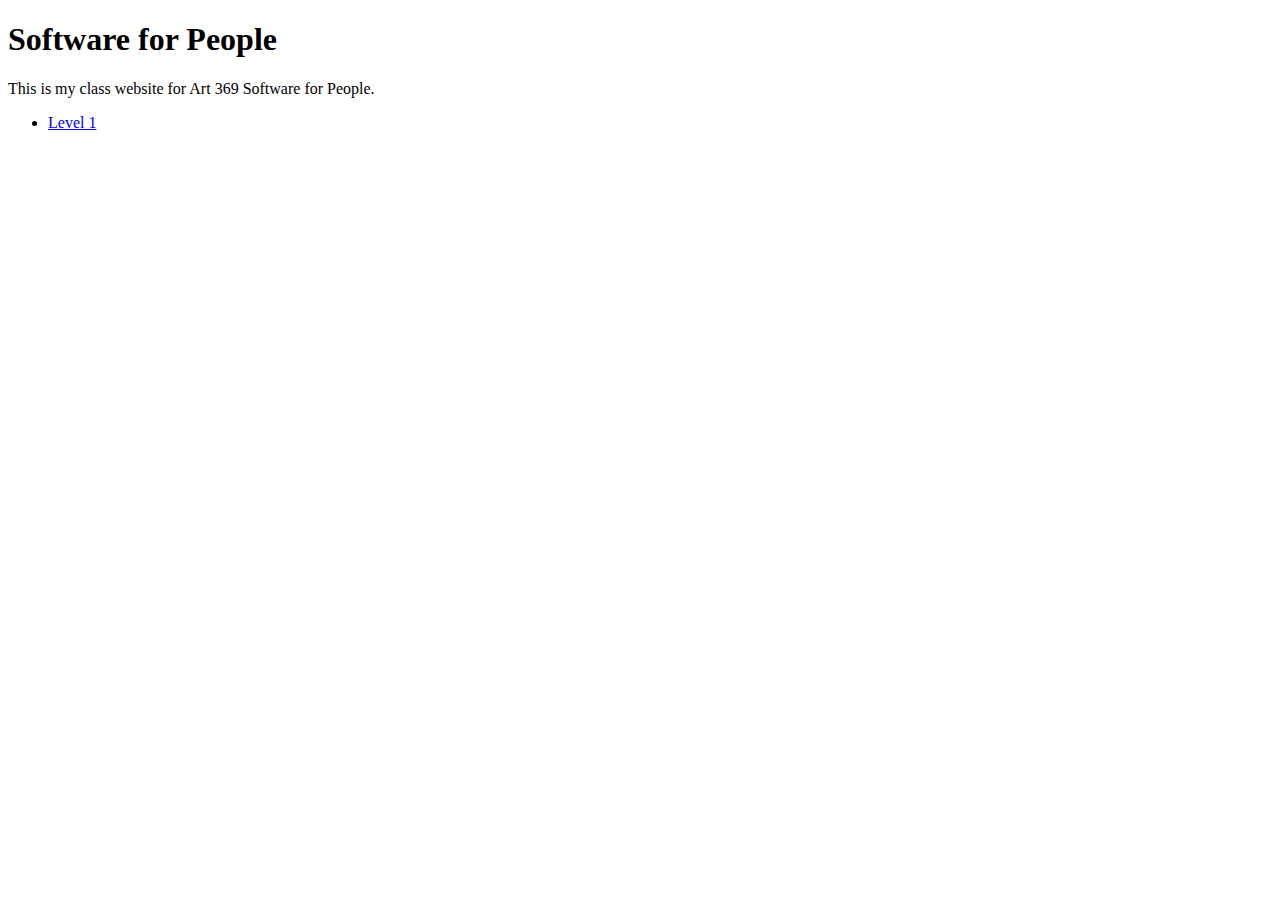
==== level 1/index.html @ e8f89c9c "added level-1 html and created new folder" ====
<!DOCTYPE html>
<html lang="en">
<head>
    <meta charset="UTF-8"> 
    <meta name="viewport" content="width=device-width, initial-scale=1.0">
    <title>Art 369: Software for People</title>
</head>
<body>
    <h1>Software for People</h1>
    <p>This is my class website for Art 369 Software for People.</p>

    <ul>
        <li><a href="/level 1/level-1.html">Level 1</a></li>
    </ul>
</body>
</html>
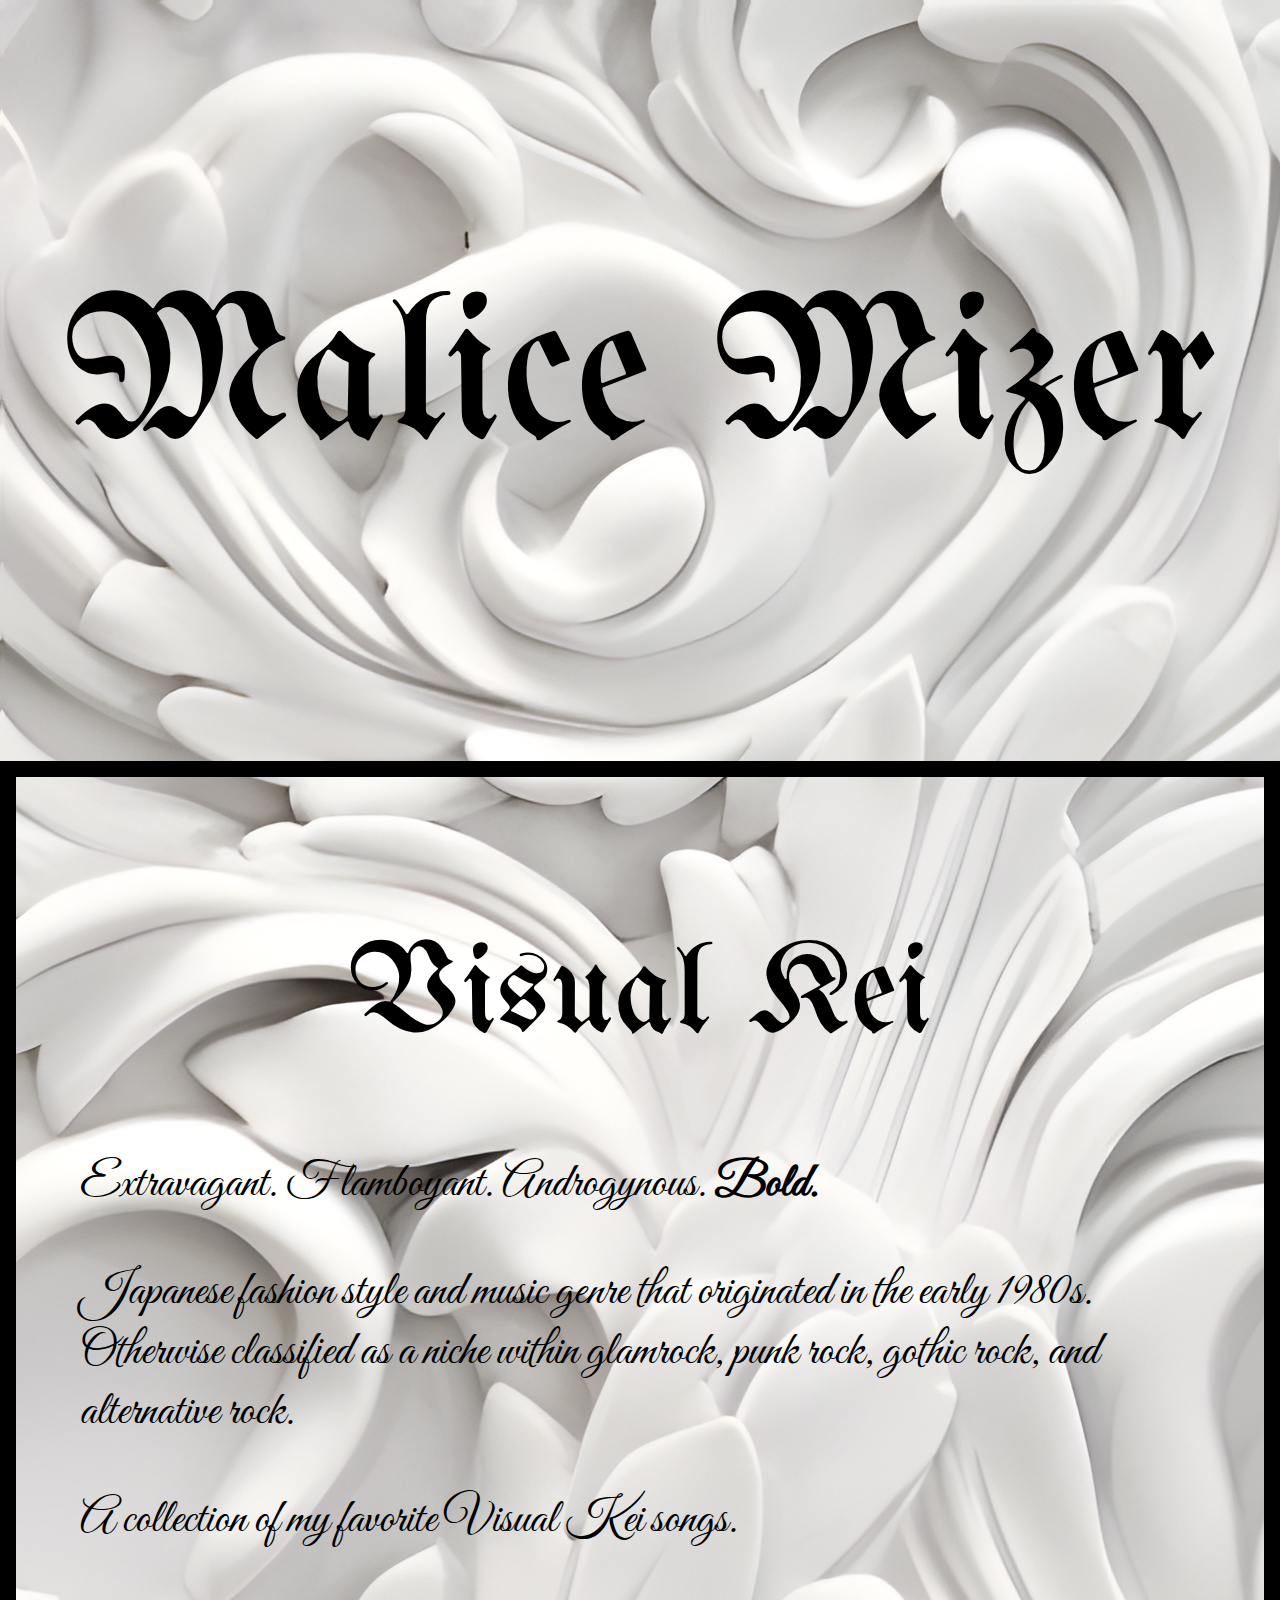
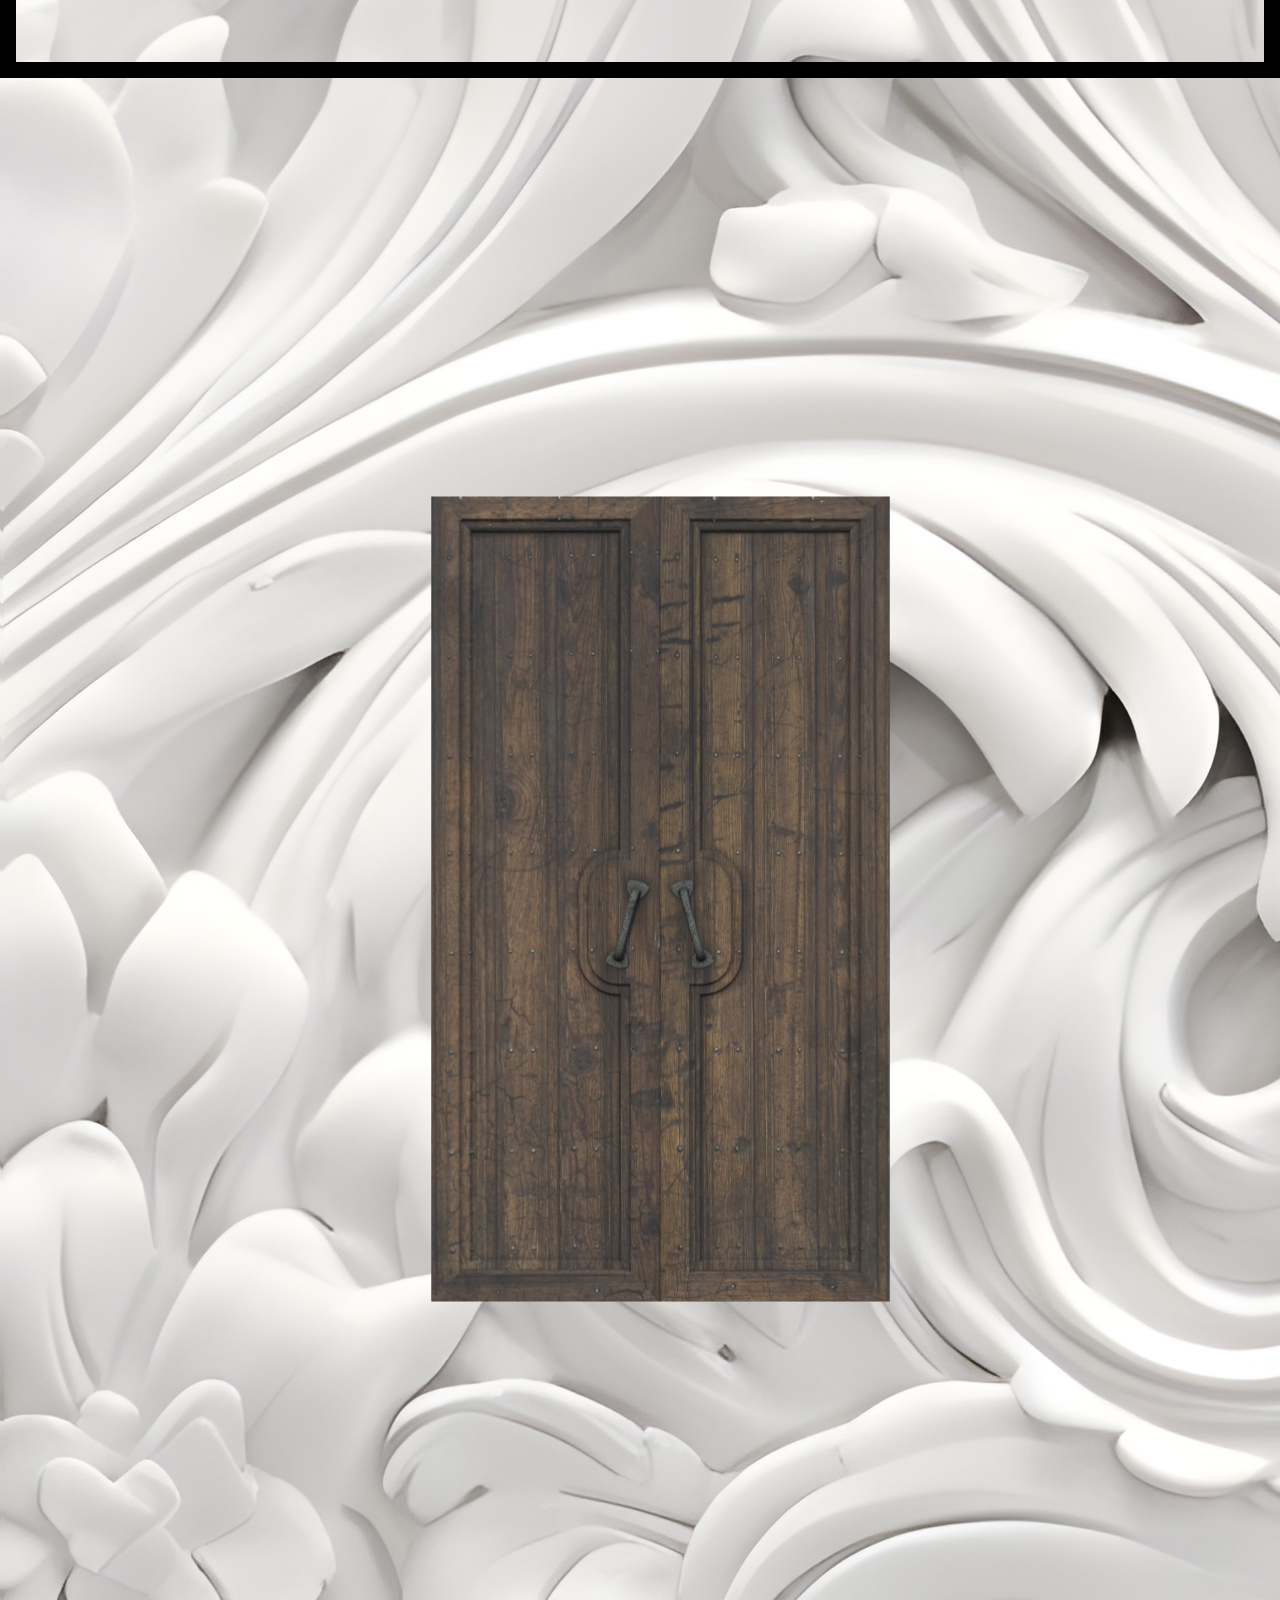
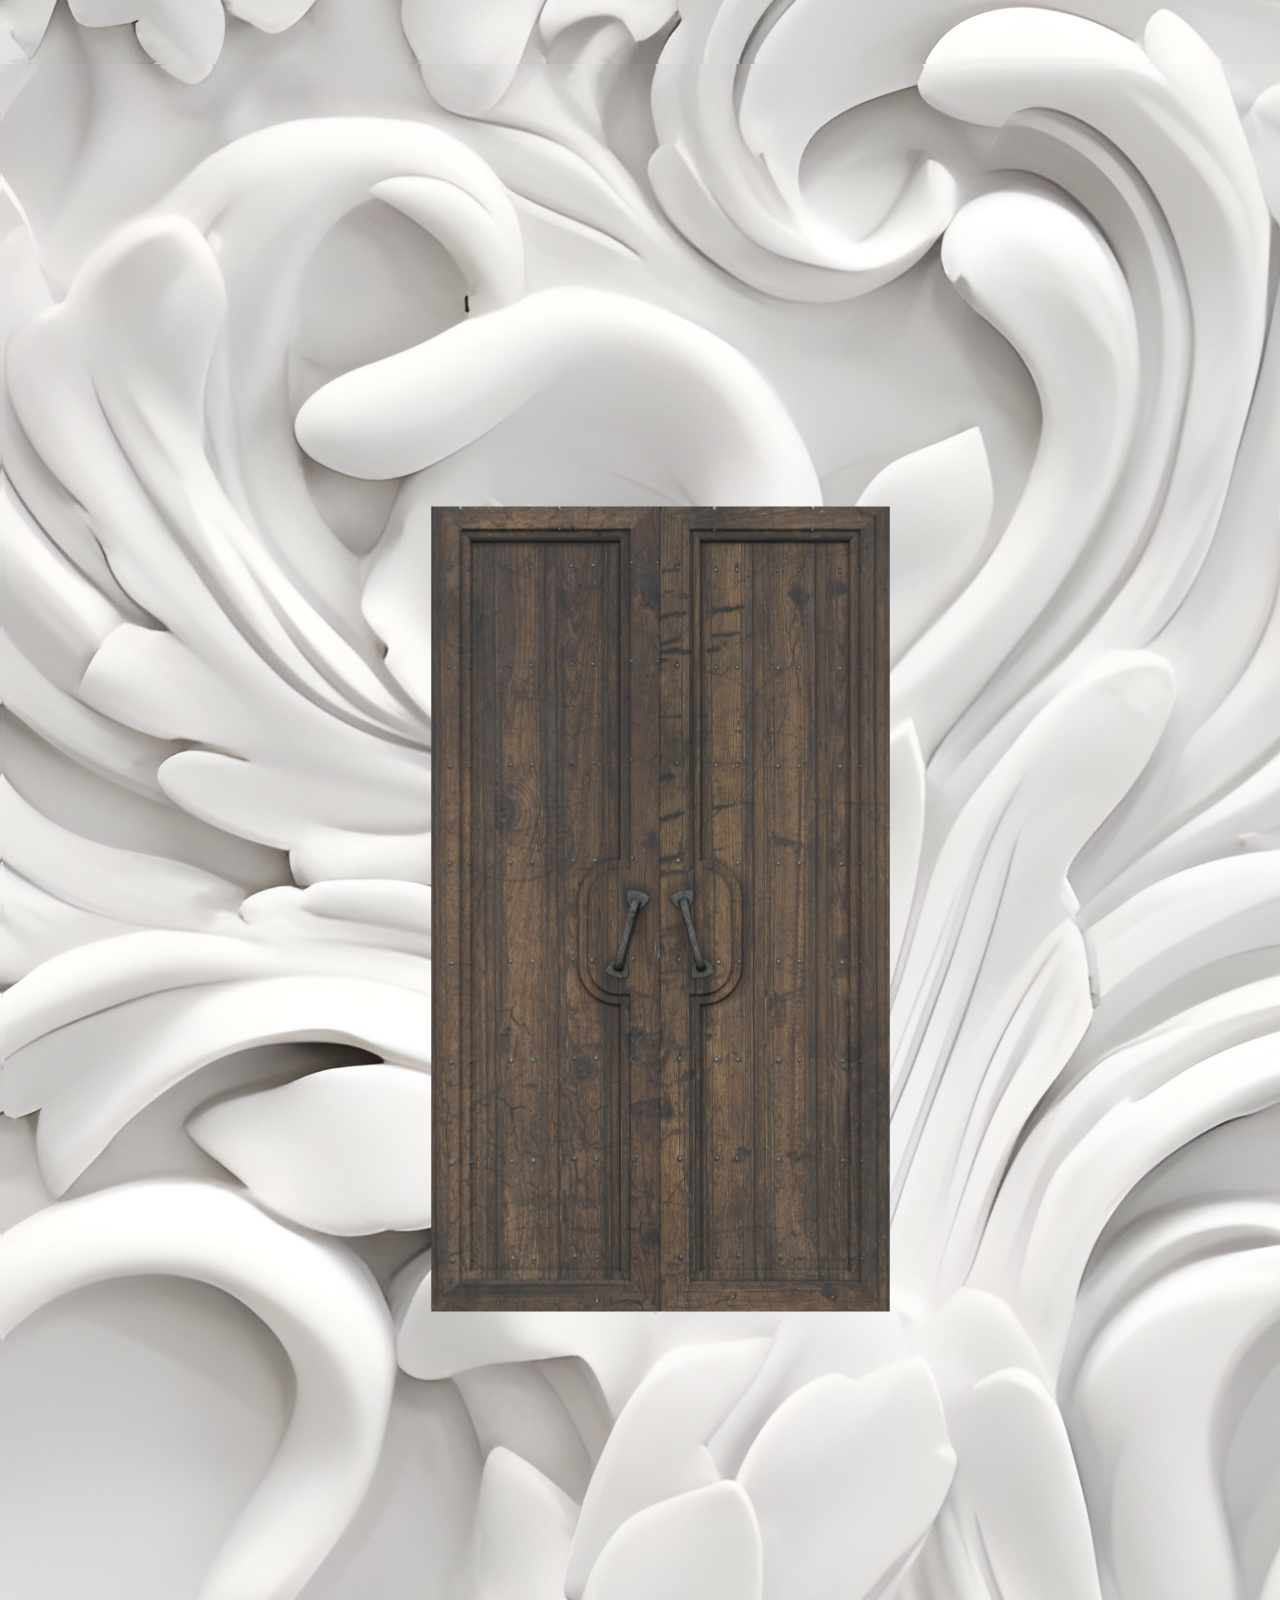
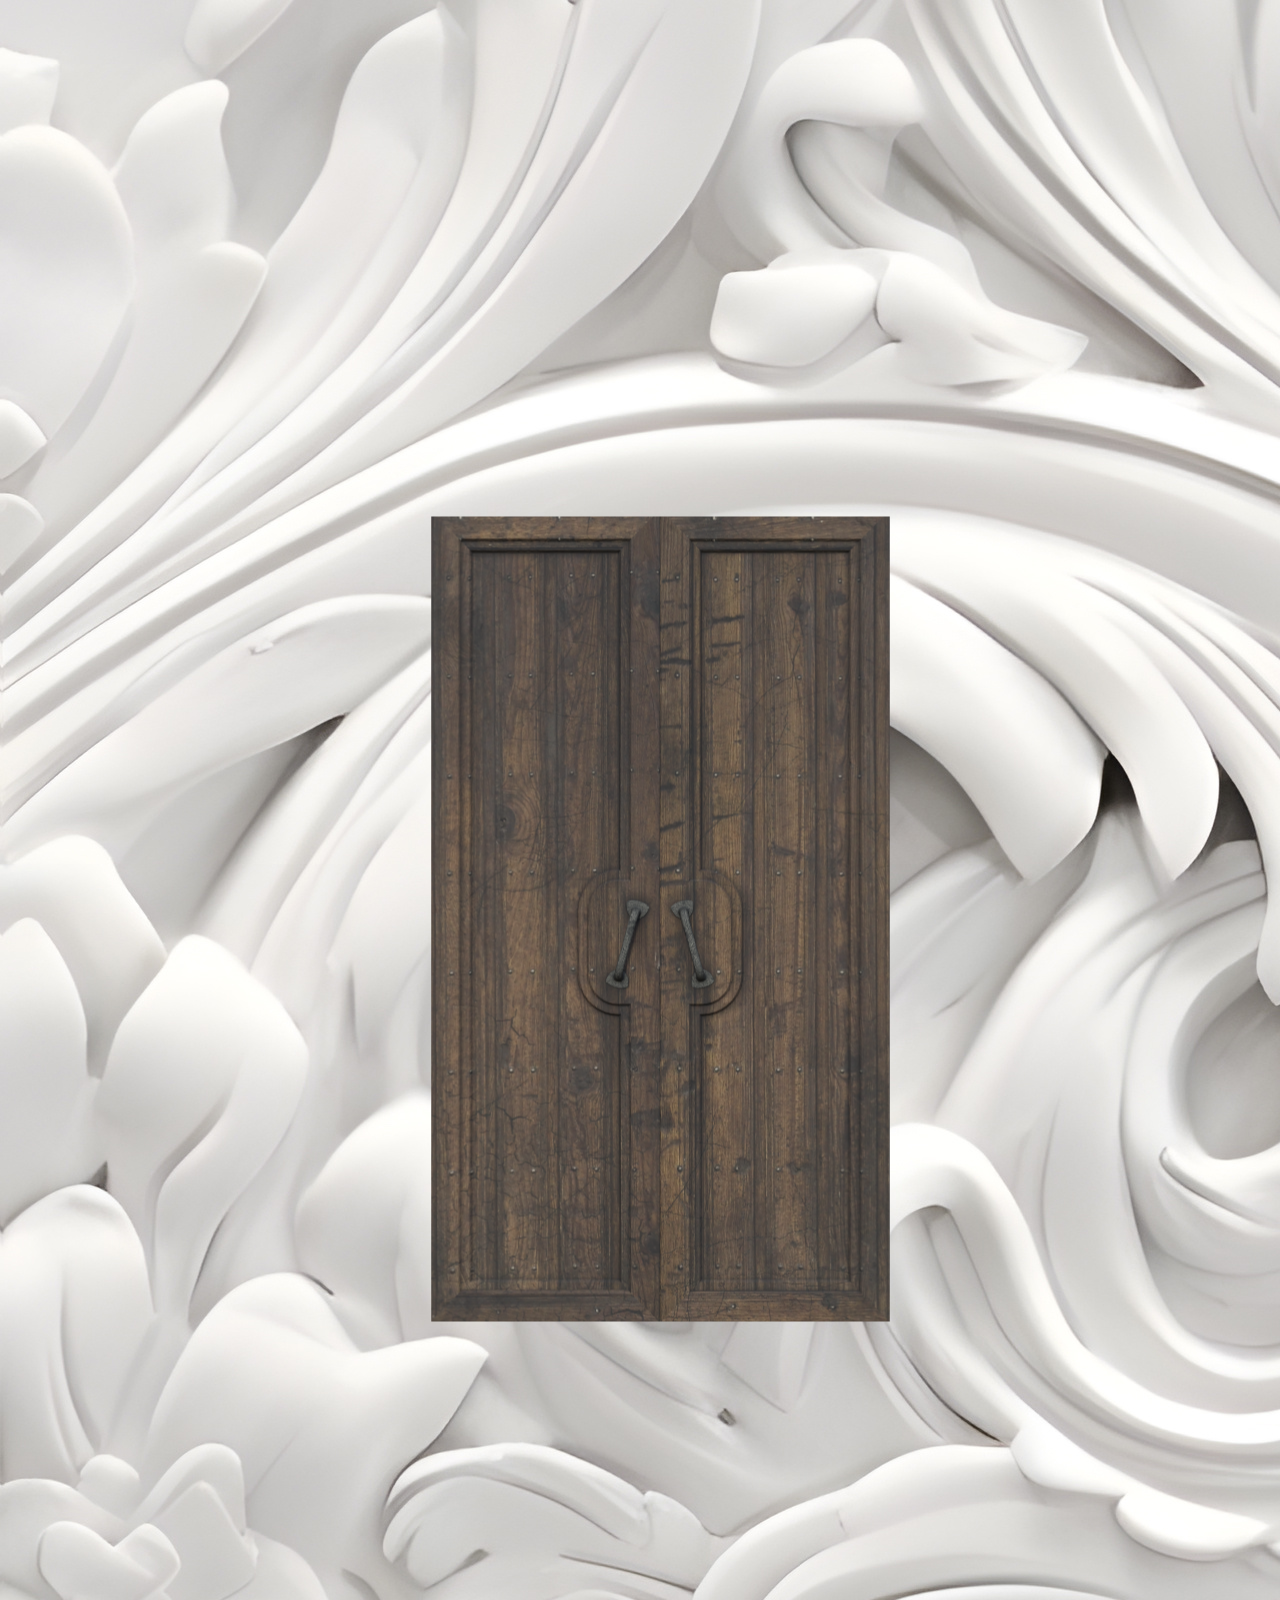
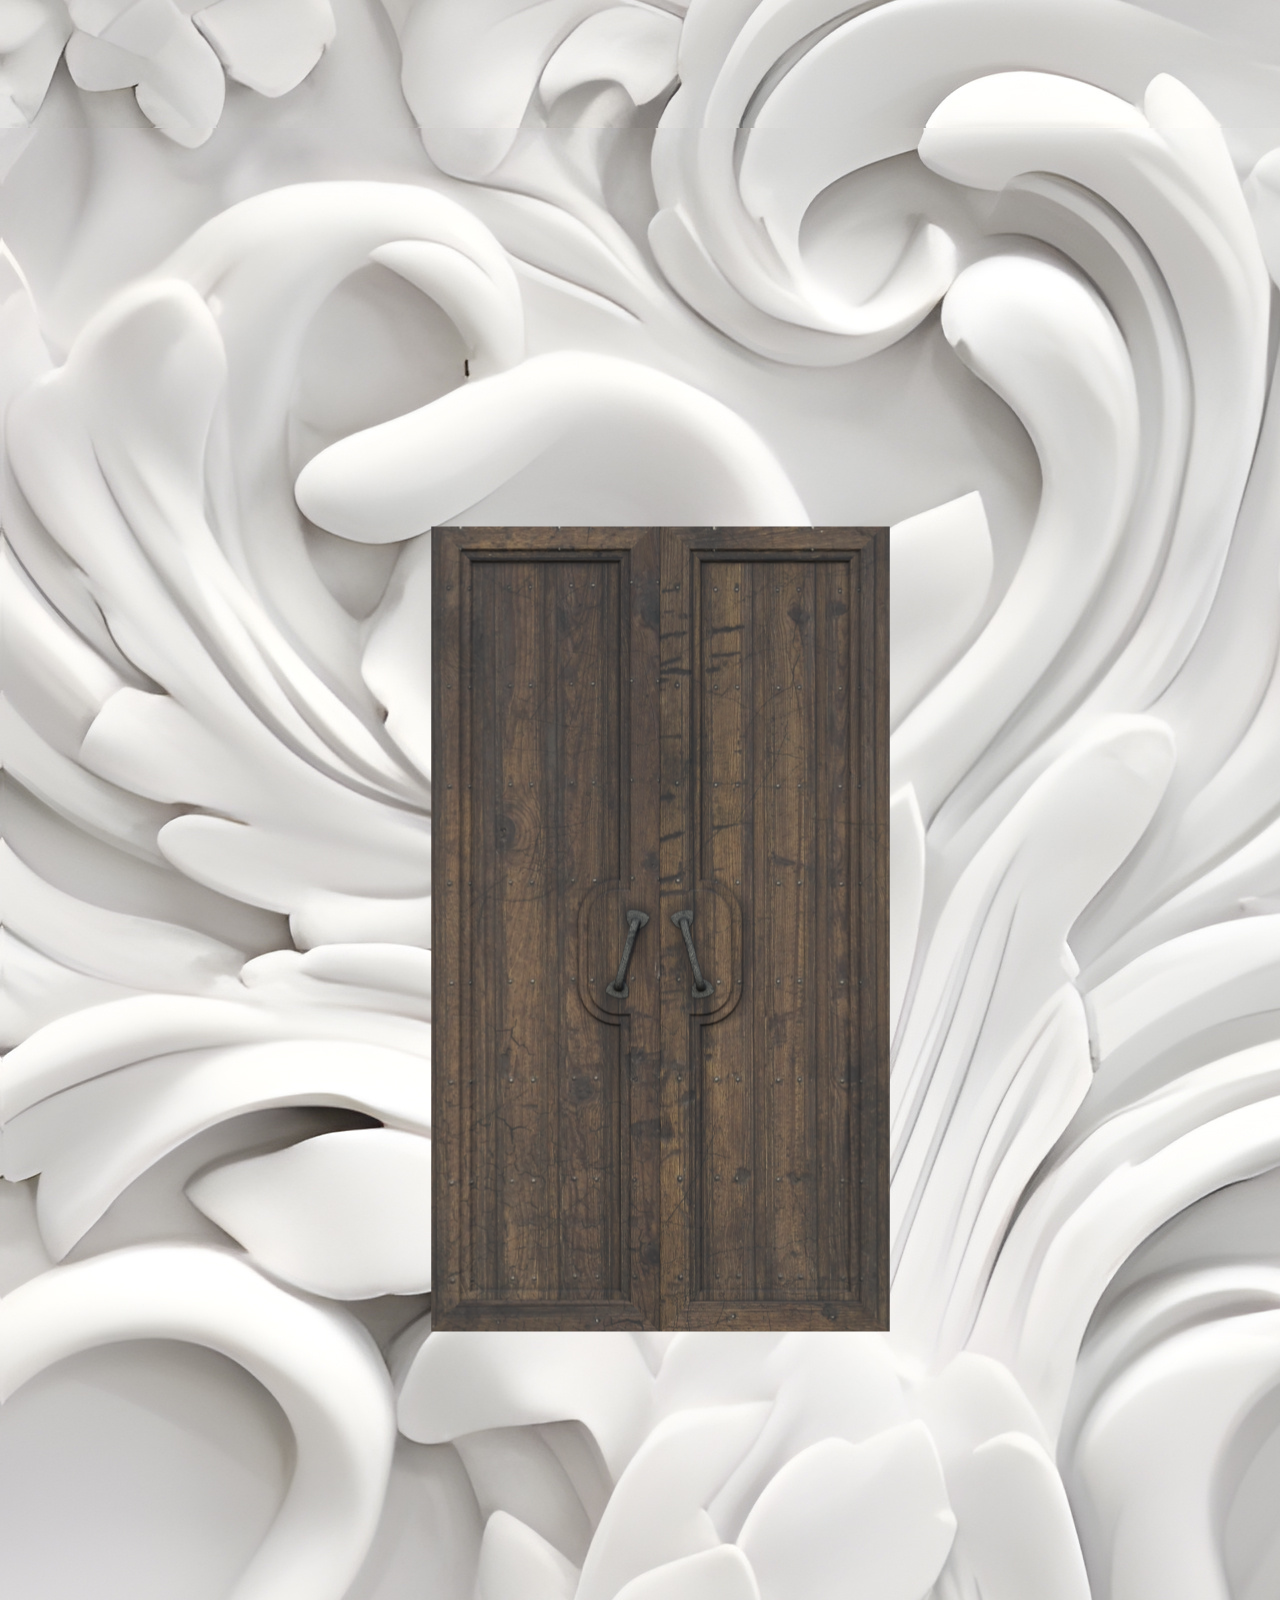
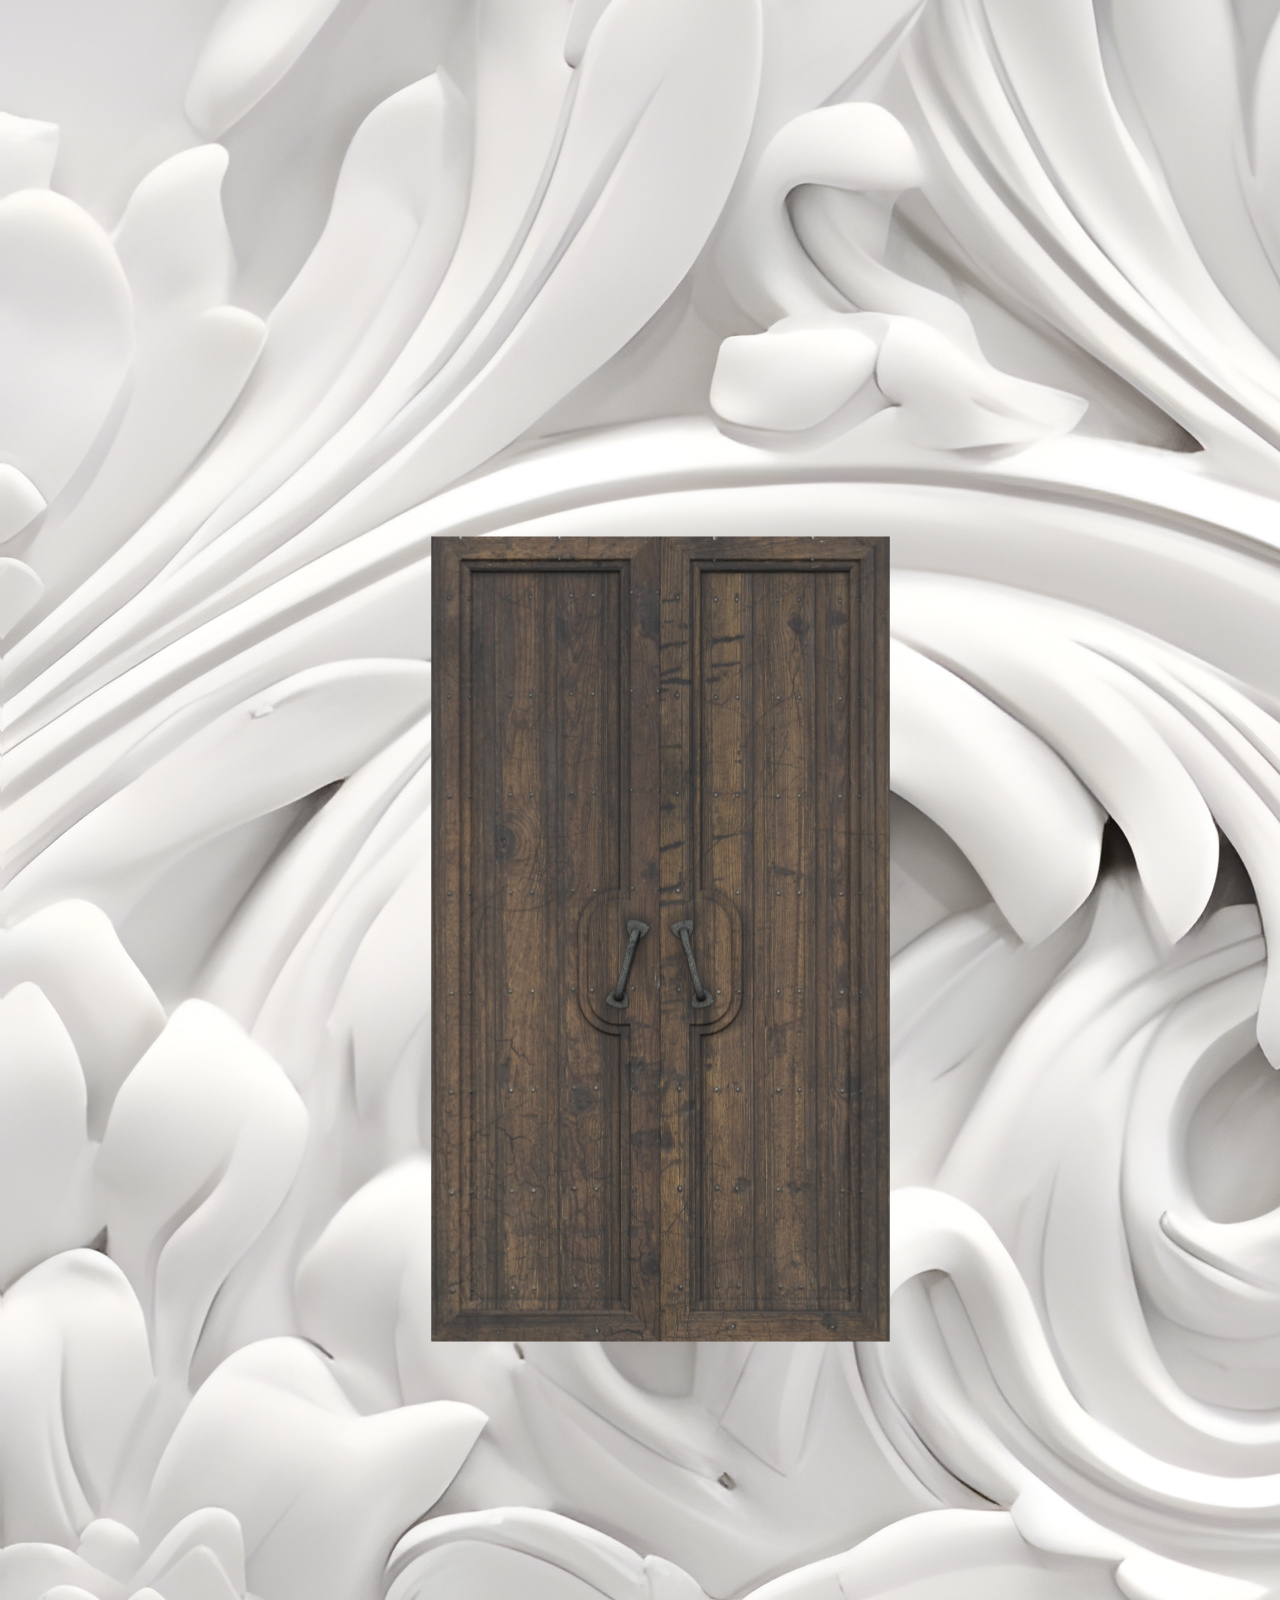
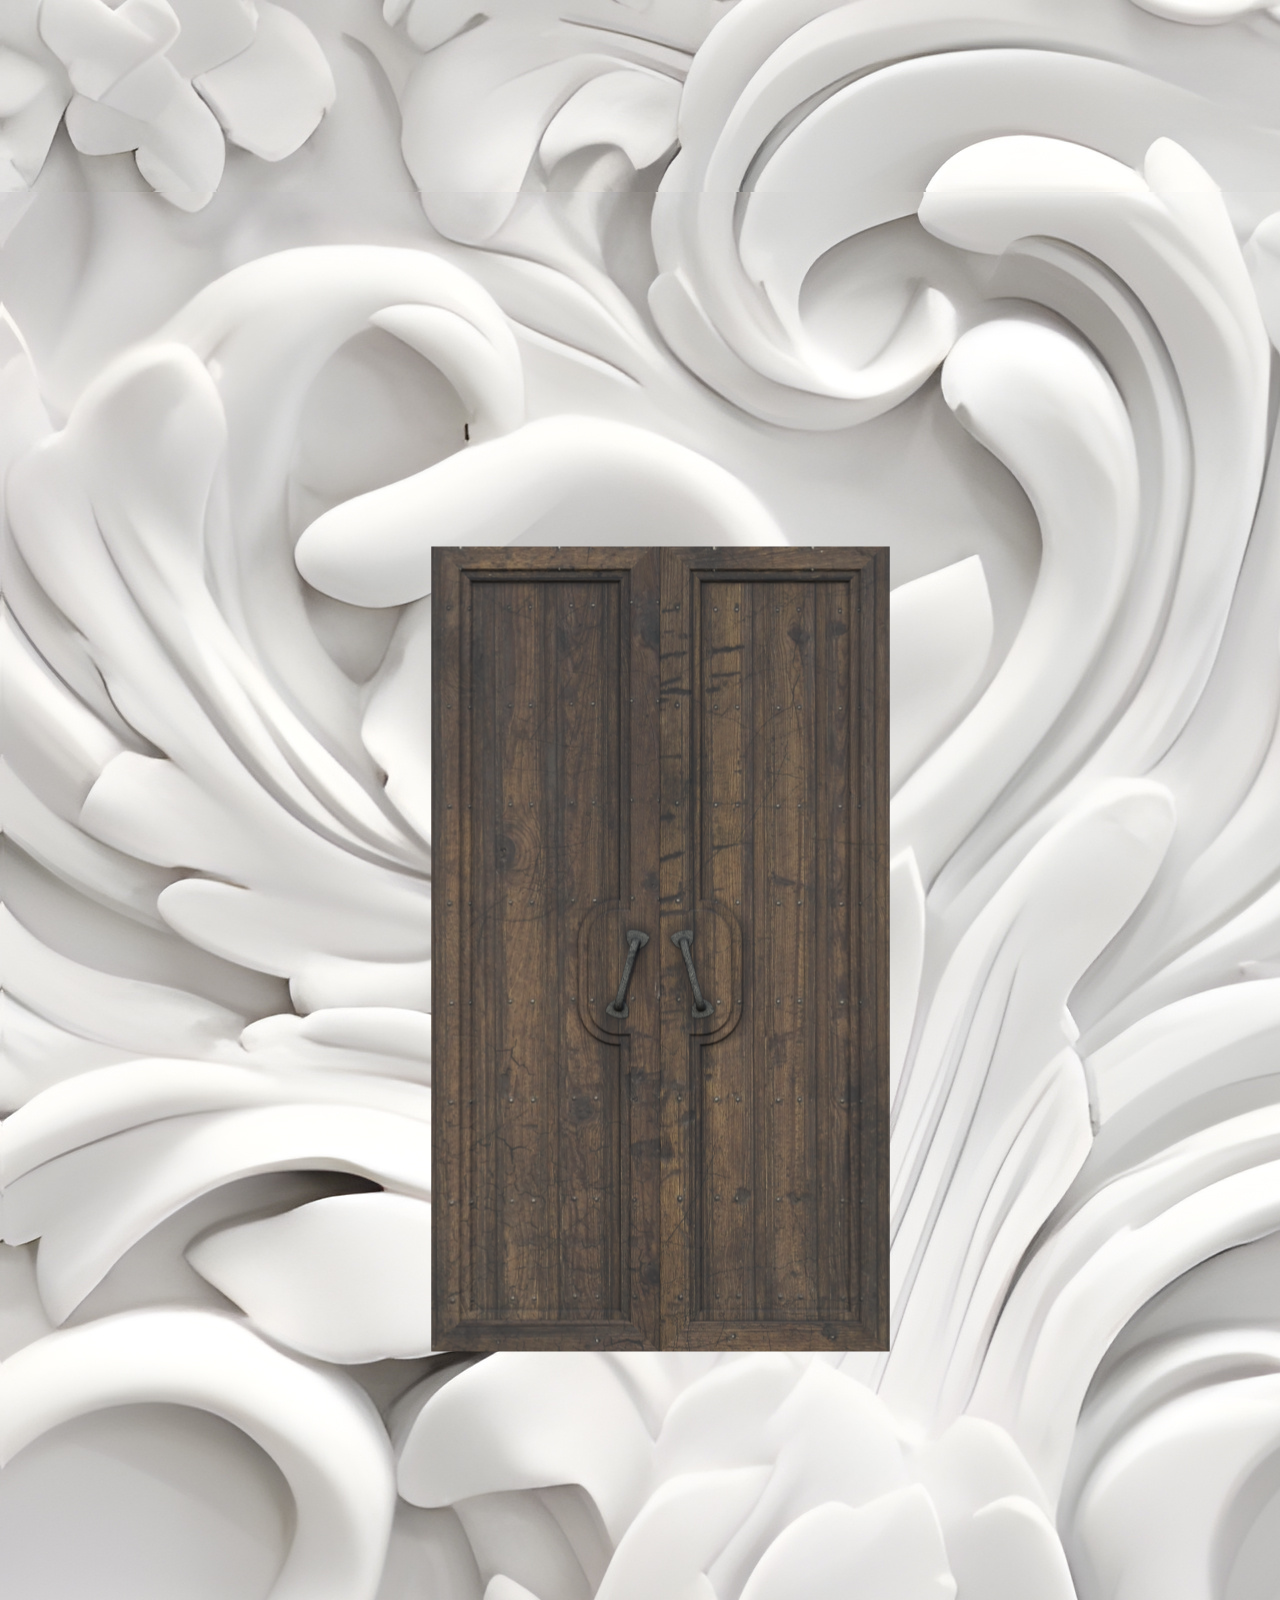
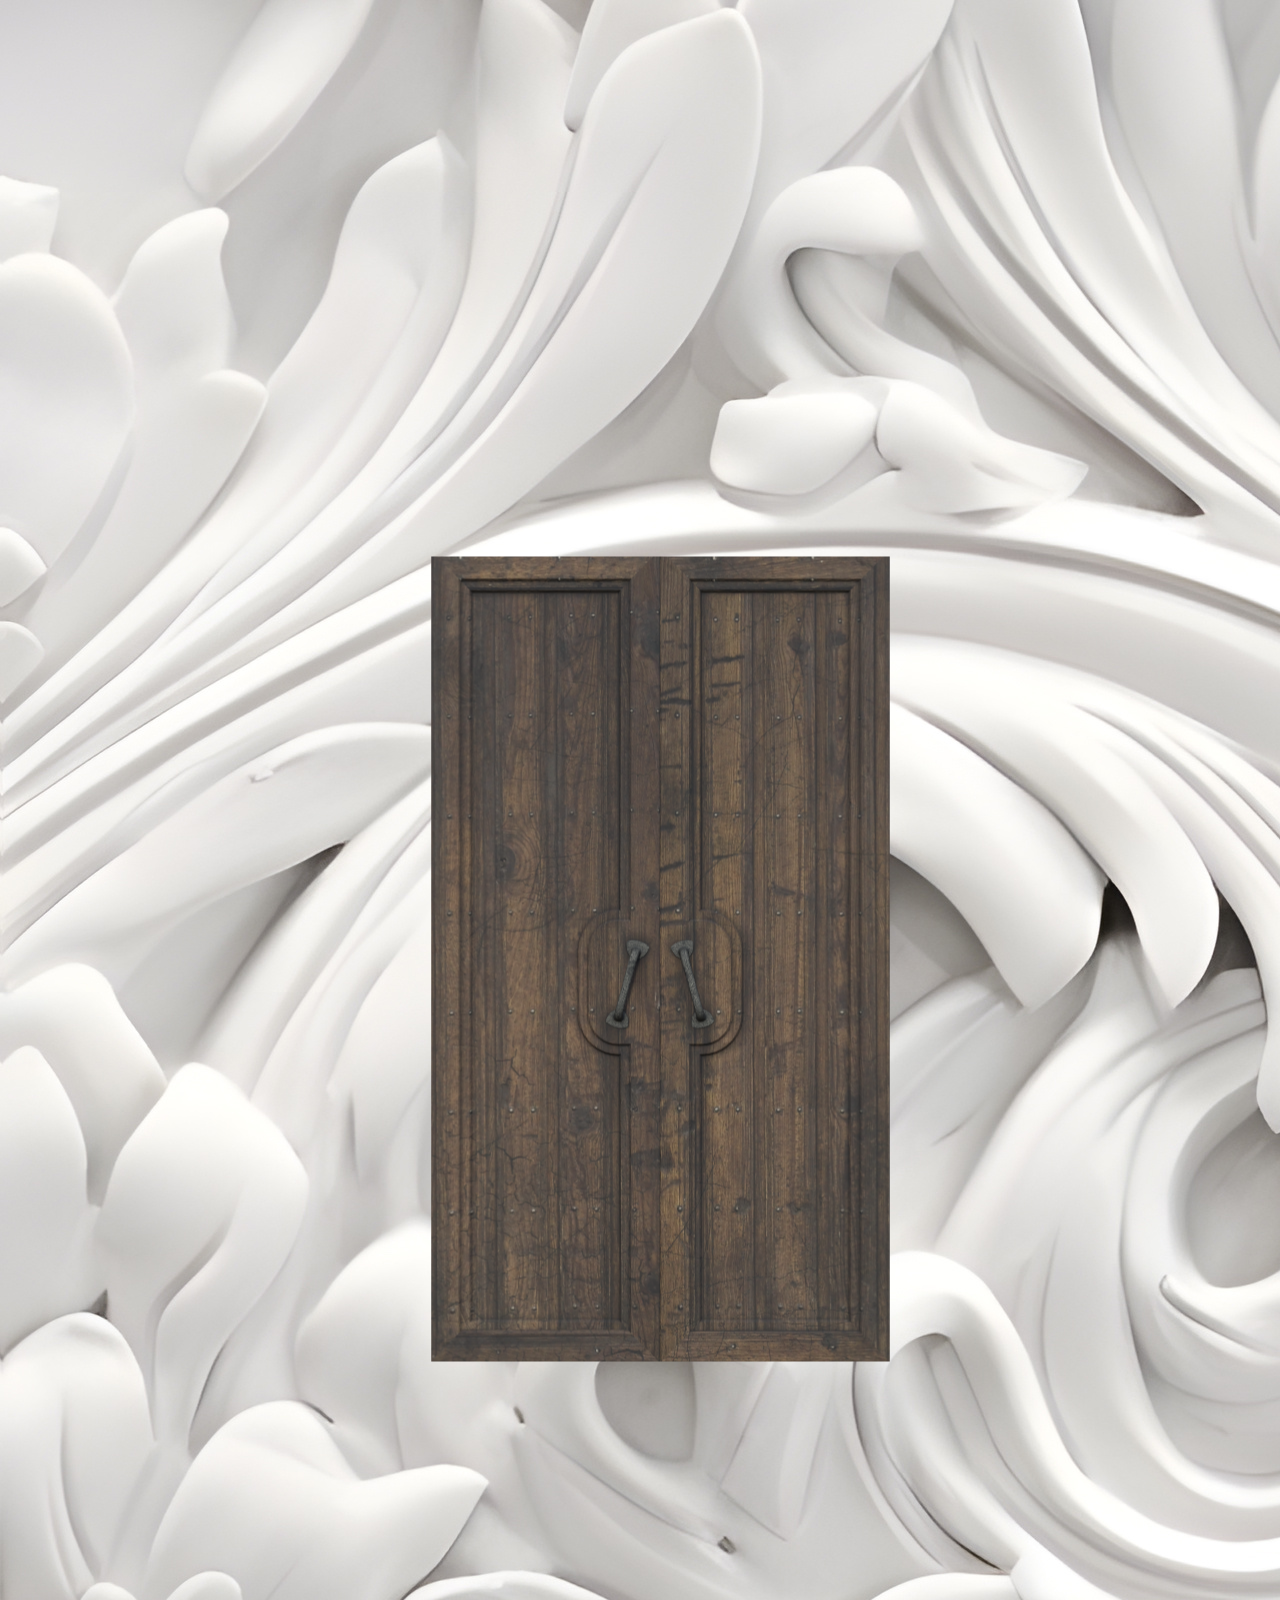
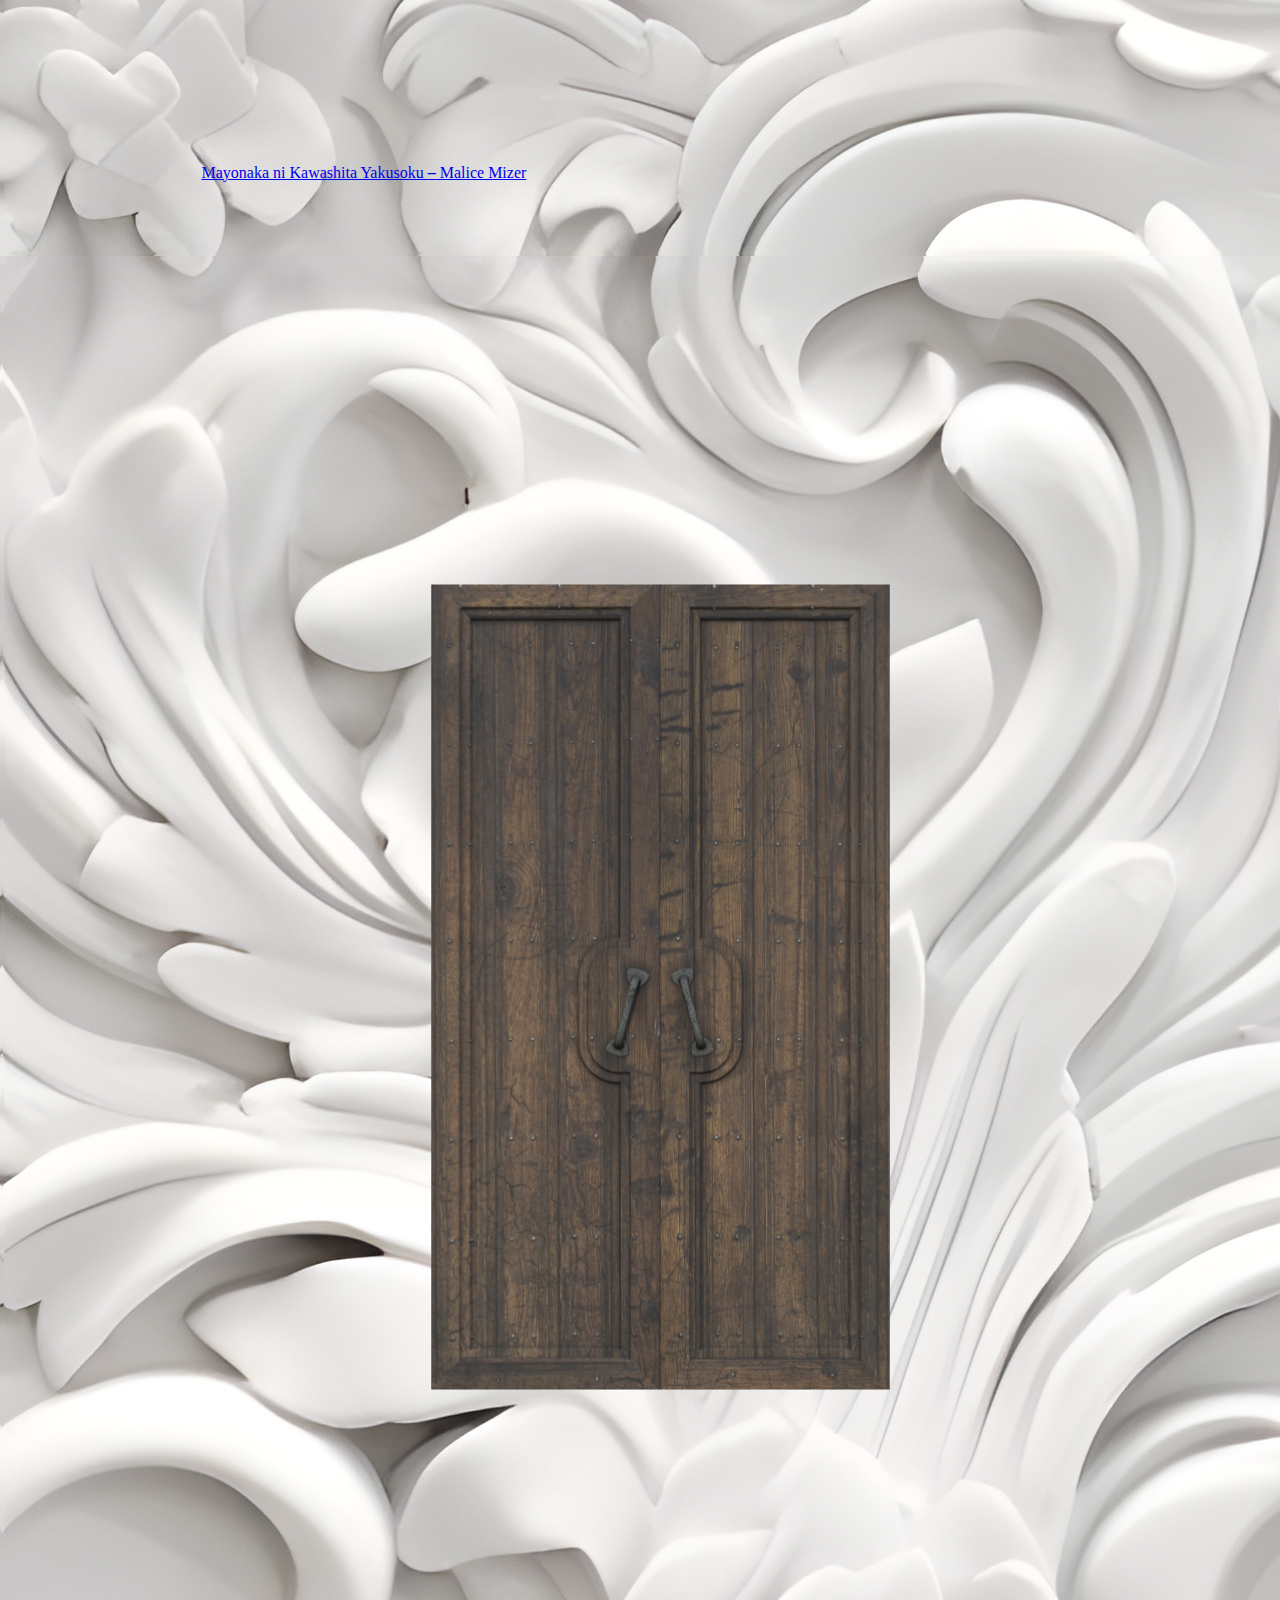
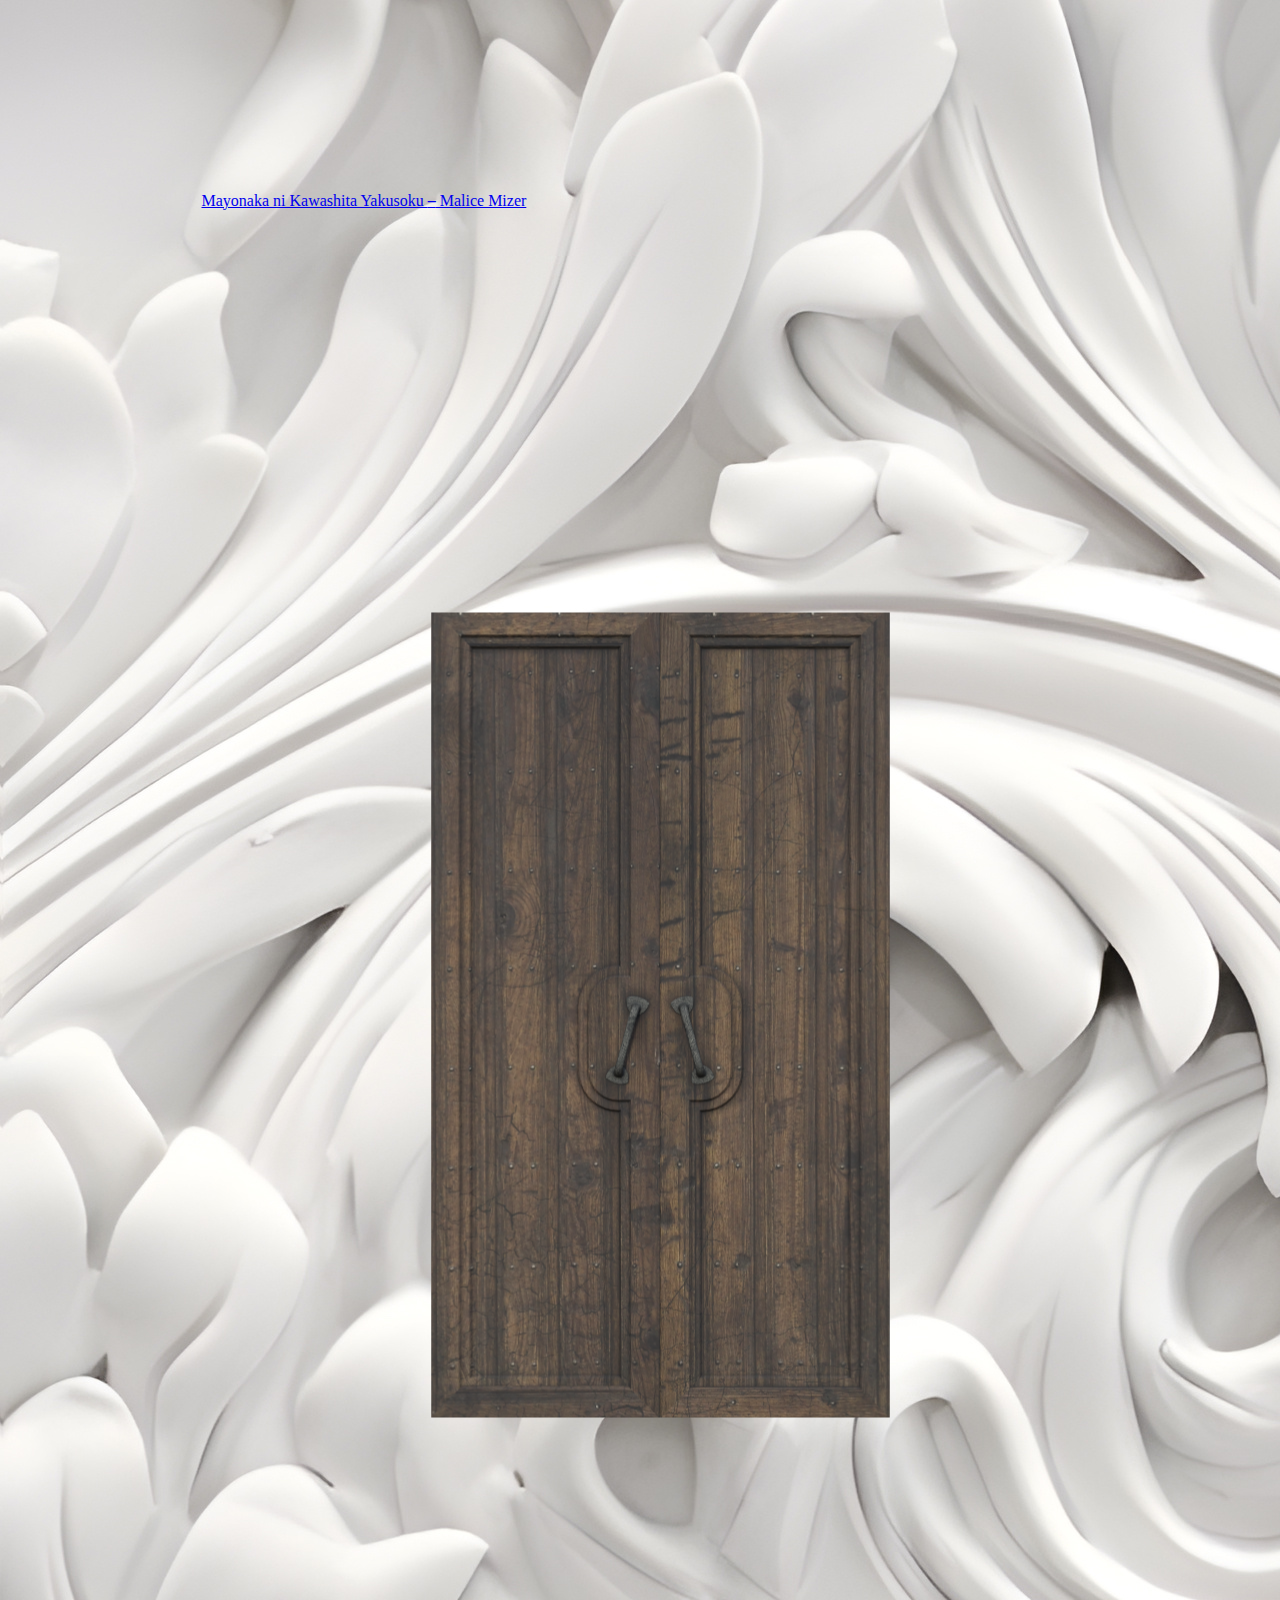
==== commit d94d038d: "ambient website attempt 1" ====
--- a/level 1/index.html
+++ b/level 1/index.html
@@ -3,14 +3,99 @@
 <head>
     <meta charset="UTF-8"> 
     <meta name="viewport" content="width=device-width, initial-scale=1.0">
-    <title>Art 369: Software for People</title>
+    <link rel="stylesheet" href="style.css">
+
+    <!-- Fonts -->
+    <link rel="preconnect" href="https://fonts.googleapis.com">
+    <link rel="preconnect" href="https://fonts.gstatic.com" crossorigin>
+    <link href="https://fonts.googleapis.com/css2?family=Great+Vibes&family=Merriweather:ital,wght@0,300;0,400;0,700;0,900;1,300;1,400;1,700;1,900&family=UnifrakturMaguntia&display=swap" rel="stylesheet">
+
+    <title>VK Collection</title>
 </head>
+
 <body>
-    <h1>Software for People</h1>
-    <p>This is my class website for Art 369 Software for People.</p>
-
-    <ul>
-        <li><a href="/level 1/level-1.html">Level 1</a></li>
-    </ul>
+    <div class="intro">
+        <h4>Malice Mizer</h4>
+        <div class="intro-paragraph">
+            <h1>Visual Kei</h1>
+            <p>Extravagant. Flamboyant. Androgynous. <b>Bold.</b></p>
+            <p>Japanese fashion style and music genre that originated in the early 1980s. Otherwise classified as a niche within glamrock, punk rock, gothic rock, and alternative rock.</p>
+            <p>A collection of my favorite Visual Kei songs.</p>
+        </div>
+        
+    <div class="intro-list">
+        <ul>
+            <li>
+                <a href="html/song-1.html">
+                    <div class="image-container">
+                        <img src="img/door-close.png" alt="Door Closed">
+                    </div>
+                        <span class="overlay-text">Ma Chérie ～愛しい君へ～</span>
+                </a>
+            </li>            
+            <li>
+                <a href="html/song-2.html">
+                    <img src="img/door-close.png" alt="Door Closed">
+                    <span class="overlay-text">Au Revoir</span>
+                </a>
+            </li>
+            <li>
+                <a href="html/song-3.html">
+                    <img src="img/door-close.png" alt="Door Closed">
+                    <span class="overlay-text">Mayonaka ni Kawashita Yakusoku</span>
+                </a>
+            </li>
+            <li>
+                <a href="html/song-4.html">
+                    <img src="img/door-close.png" alt="Door Closed">
+                    <span class="overlay-text">Illuminati</span>
+                </a>
+            </li>
+            <li>
+                <a href="html/song-5.html">
+                    <img src="img/door-close.png" alt="Door Closed">
+                    <span class="overlay-text">Gekka no Yasouyoku</span>
+                </a>
+            </li>
+            <li>
+                <a href="html/-6.html">
+                    <img src="img/door-close.png" alt="Door Closed">
+                    <span class="overlay-text">Sadness</span>
+                </a>
+            </li>
+            <li>
+                <a href="html/-7.html">
+                    <img src="img/door-close.png" alt="Door Closed">
+                    <span class="overlay-text">Mayonaka ni Kawashita Yakusoku</span>
+                </a>
+            </li>
+            <li>
+                <a href="html/-8.html">Mayonaka ni Kawashita Yakusoku <b>–</b> Malice Mizer
+                    <img src="img/door-close.png" alt="Door Closed">
+                </a>
+            </li>
+            <li>
+                <a href="html/-9.html">Mayonaka ni Kawashita Yakusoku <b>–</b> Malice Mizer
+                    <img src="img/door-close.png" alt="Door Closed">
+                </a>
+            </li>
+            <li>
+                <a href="html/-10.html">Mayonaka ni Kawashita Yakusoku <b>–</b> Malice Mizer
+                    <img src="img/door-close.png" alt="Door Closed">
+                </a>
+            </li>
+            <li>
+                <a href="html/-11.html">Mayonaka ni Kawashita Yakusoku <b>–</b> Malice Mizer
+                    <img src="img/door-close.png" alt="Door Closed">
+                </a>
+            </li>
+            <li>
+                <a href="html/-12.html">Mayonaka ni Kawashita Yakusoku <b>–</b> Malice Mizer
+                    <img src="img/door-close.png" alt="Door Closed">
+                </a>
+            </li>
+        </ul>
+    </div>
+</div>
 </body>
 </html>--- a/level 1/style.css
+++ b/level 1/style.css
@@ -0,0 +1,285 @@
+/* *,
+*::before,
+*::after {
+    box-sizing: border-box;
+} */
+
+:root {
+    --ff-base: "Merriweather", serif;
+    --ff-avant: "UnifrakturMaguntia", cursive;
+    --ff-fancy: "Great Vibes", cursive;
+
+    /* --fw-reg: 400;
+    --fw-bold: 700; */
+
+    --fs-h1: 8em;
+    --fs-h2: 6em;
+    --fs-h3: 2rem;
+    --fs-h4: 13em;
+    --fs-body: 1rem;
+}
+
+/* Merriweather Font */
+.merriweather-light {
+    font-family: "Merriweather", serif;
+    font-weight: 300;
+    font-style: normal;
+}
+  
+.merriweather-regular {
+    font-family: "Merriweather", serif;
+    font-weight: 400;
+    font-style: normal;
+}
+  
+.merriweather-bold {
+    font-family: "Merriweather", serif;
+    font-weight: 700;
+    font-style: normal;
+}
+  
+.merriweather-black {
+    font-family: "Merriweather", serif;
+    font-weight: 900;
+    font-style: normal;
+}
+  
+.merriweather-light-italic {
+    font-family: "Merriweather", serif;
+    font-weight: 300;
+    font-style: italic;
+}
+  
+.merriweather-regular-italic {
+    font-family: "Merriweather", serif;
+    font-weight: 400;
+    font-style: italic;
+}
+  
+.merriweather-bold-italic {
+    font-family: "Merriweather", serif;
+    font-weight: 700;
+    font-style: italic;
+}
+  
+.merriweather-black-italic {
+    font-family: "Merriweather", serif;
+    font-weight: 900;
+    font-style: italic;
+}
+
+/* UnifrakturMaguntia Font */
+.unifrakturmaguntia-regular {
+    font-family: "UnifrakturMaguntia", cursive;
+    font-weight: 400;
+    font-style: normal;
+}
+
+/* Great Vibes (Cursive) Font */
+.great-vibes-regular {
+  font-family: "Great Vibes", cursive;
+  font-weight: 400;
+  font-style: normal;
+}
+
+body {
+    background-image: url(img/victorian-2.jpeg);
+    background-image: cover;
+    background-repeat: repeat;
+    height: 100vh;
+    margin: 0; 
+}
+
+/* Default Text Sizes and Decor*/
+h1 {
+    font-family: var(--ff-avant);
+    font-size: var(--fs-h1);
+    font-weight: 500;
+    line-height: 110%;
+    text-align: center;
+}
+
+h2 {
+    font-family: var(--ff-fancy);
+    font-size: var(--fs-h2);
+    font-weight: 30;
+    line-height: 100%;
+    text-align: center;
+    letter-spacing: 0.2em;
+}
+
+h3 {
+    font-family: var(--ff-avant);
+    font-size: var(--fs-h3);
+    font-weight: 10;
+    line-height: 100%;
+    text-align: center;
+    bottom: -0.4em;
+}
+
+h4 {
+    font-family: var(--ff-avant);
+    font-size: var(--fs-h4);
+    font-weight: 500;
+    line-height: 100%;
+    text-align: center;
+}
+
+p {
+    font-family: var(--ff-fancy);
+    font-size: 3em;
+}
+
+ul {
+    list-style: none;
+}
+
+.intro-paragraph {
+    text-align: block;
+    padding: 4em;
+    border-style: solid;
+    border-width: 1em;
+    border-spacing: 1em;
+    display: center;
+}
+
+/* Song Intro List Animations/Formatting */
+.intro-list {
+    display: flex;
+    list-style: none;
+    padding: 0;
+    margin: 0;
+    flex-wrap: wrap; 
+    justify-content: center;
+}
+
+/* .intro-list a {
+    text-decoration: none;
+    border: none;
+} */
+
+.intro-list li {
+    position: relative;
+    
+}
+
+.image-container {
+    position: relative;
+    display: block;
+}
+
+.intro-list img {
+    max-width: 100%;
+    height: auto;
+    display: block;
+    scale: 0.5;
+    margin: 0 auto;
+}
+
+.overlay-text {
+    position: absolute; /* Position text over the image */
+    top: 50%; /* Center vertically */
+    left: 50%; /* Center horizontally */
+    transform: translate(-50%, -50%); /* Adjusts position */
+    text-align: center;
+    width: 50%; /* Optional: limits text width */
+    line-height: 1;
+    font-family: var(--ff-fancy); /* Use a font from your stylesheet */
+    font-size: var(--fs-h2);
+    opacity: 0; /* Start hidden */
+    transition: opacity 0.5s ease; /* Smooth transition */
+}
+
+.intro-list a:hover .overlay-text {
+    animation: textFadeIn 1s forwards; /* Text fade-in animation */
+}
+
+@keyframes textFadeIn {
+    0% {
+        opacity: 0; /* Start hidden */
+    }
+    100% {
+        opacity: 1; /* Fully visible */
+    }
+}
+
+.intro-list a:hover {
+    animation: door 3s forwards;
+    transition-delay: 0s; /* Start immediately */
+    transition-timing-function: ease-in-out;
+    position: relative; 
+    border: none;
+    outline: none;
+}
+
+@keyframes door {
+    0% {
+        box-shadow: 0 0 1em rgba(74, 144, 226, 0.8), /* Outer glow */
+                    0 0 1.5em rgba(74, 144, 226, 0.8);
+    }
+    50% {
+        filter: blur(1em) invert(100%) brightness(200%);
+    }
+    100% {
+        filter: blur(0) invert(0) brightness(100%);
+    }
+}
+
+
+/* .intro-list {
+    text-align: block;
+    padding: 1em;
+    border-style: solid;
+    border-width: 1em;
+    border-spacing: 1em;
+    display: center;
+} */
+
+/* Song & Lyrics */
+.song-title {
+    font-size: 2em;
+}
+
+.song-subtitle {
+    font-weight: 50;
+    font-size: 1em;
+    margin-top: -9em;
+}
+
+.song {
+    padding: 2rem;
+    text-align: center;
+    margin: 0 auto;
+    max-width: 100em;
+}
+
+.song p {
+    font-size: 2em;
+    font-weight: 100;
+    white-space: pre-line;
+}
+
+.song-vid {
+    padding: 2rem;
+    text-align: center;
+    margin: 0 auto;
+    max-width: 100em;
+}
+
+.youtube-vid {
+    width: 100%;
+    height: auto;
+    max-width: auto;
+    aspect-ratio: 16 / 9;
+    z-index: 1000;
+}
+
+.song-vid iframe {
+    border-style: solid;
+    border-width: 1em;
+    width: 100%;
+    height: 100%;
+    z-index: 1000;
+}
+
+/* Hover Animation */
